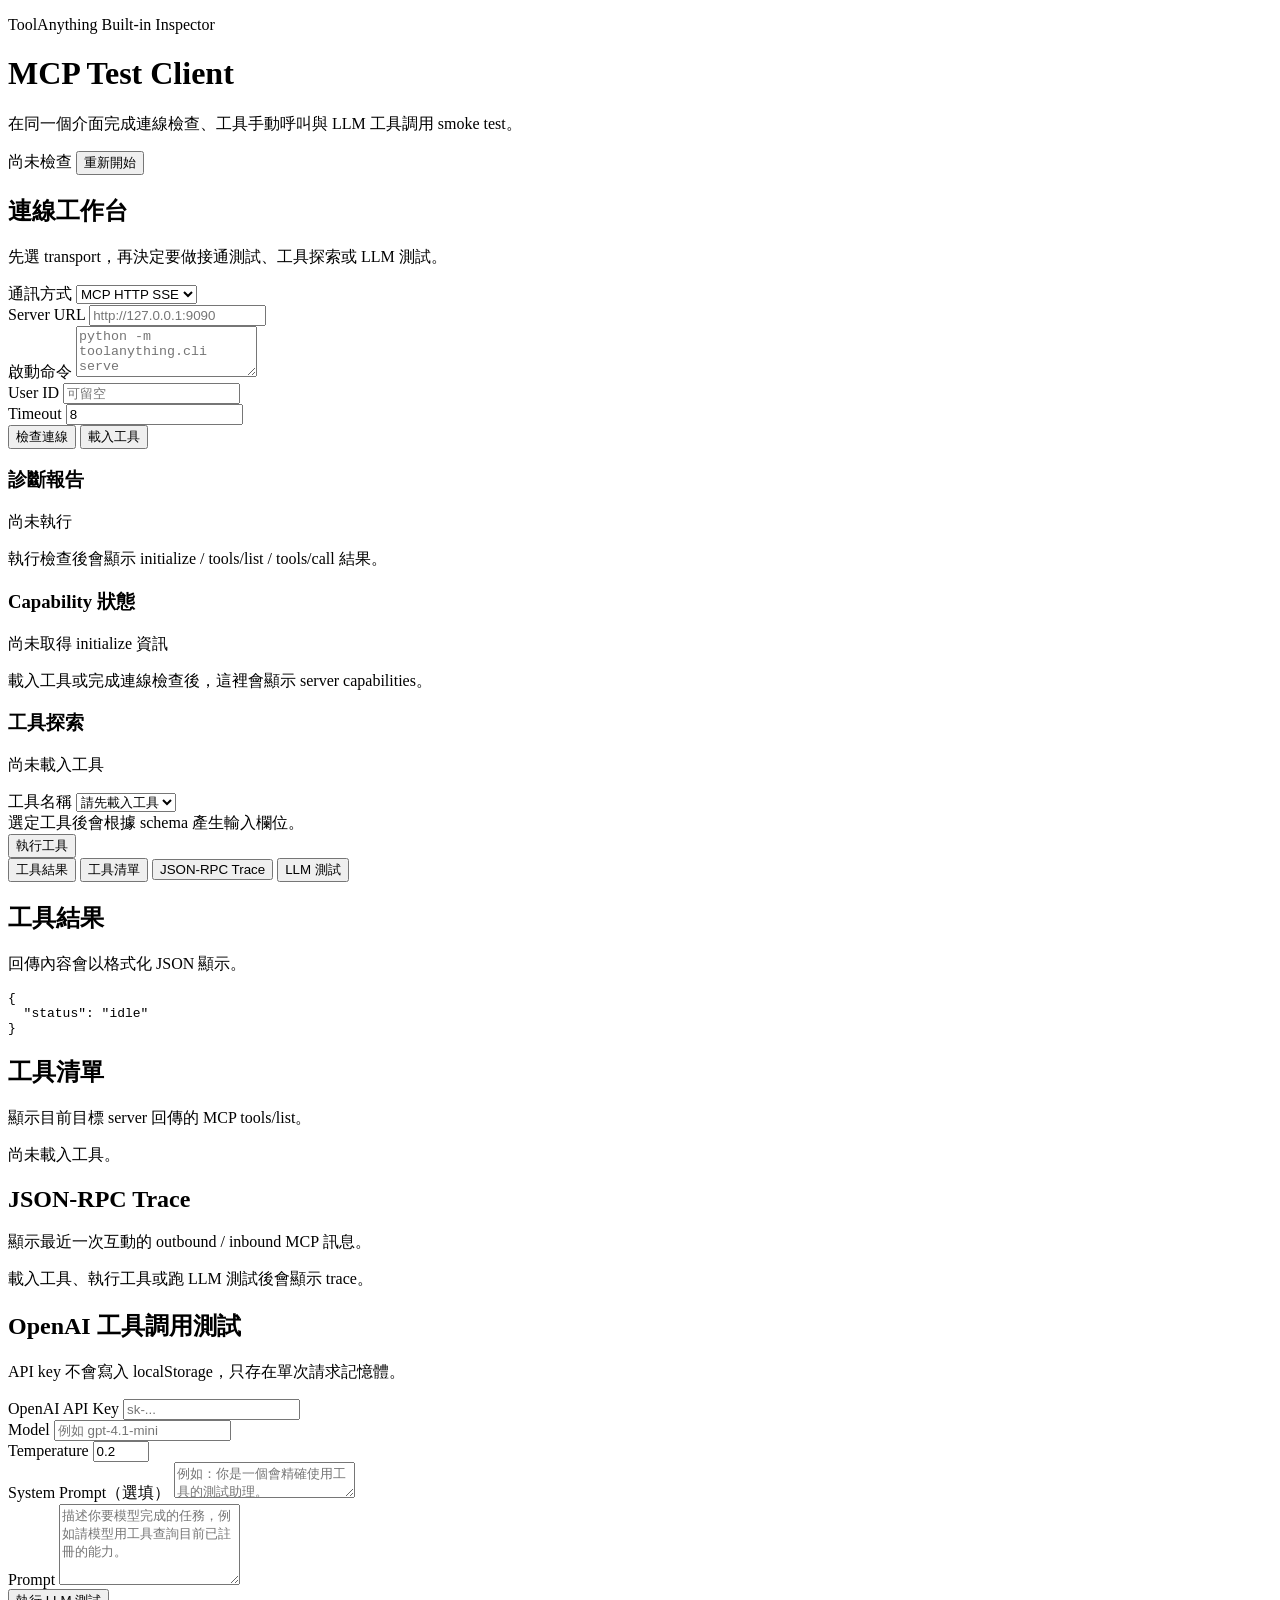
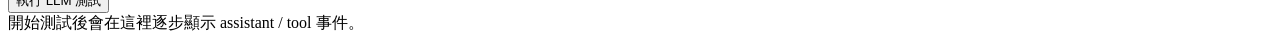
==== src/toolanything/inspector/static/index.html @ ca1205ef "Show MCP capabilities in inspector UI" ====
<!DOCTYPE html>
<html lang="zh-Hant">
  <head>
    <meta charset="UTF-8" />
    <meta name="viewport" content="width=device-width, initial-scale=1.0" />
    <title>ToolAnything MCP Test Client</title>
    <link rel="stylesheet" href="/static/styles.css" />
  </head>
  <body>
    <div class="shell">
      <header class="topbar">
        <div>
          <p class="eyebrow">ToolAnything Built-in Inspector</p>
          <h1>MCP Test Client</h1>
          <p class="subtitle">在同一個介面完成連線檢查、工具手動呼叫與 LLM 工具調用 smoke test。</p>
        </div>
        <div class="topbar-actions">
          <span id="connectionBadge" class="badge badge-idle">尚未檢查</span>
          <button id="resetStateButton" type="button" class="button button-secondary">重新開始</button>
        </div>
      </header>

      <main class="layout">
        <section class="panel control-panel">
          <div class="section-heading">
            <h2>連線工作台</h2>
            <p>先選 transport，再決定要做接通測試、工具探索或 LLM 測試。</p>
          </div>

          <div class="stack">
            <label for="transportMode">通訊方式</label>
            <select id="transportMode">
              <option value="http">MCP HTTP SSE</option>
              <option value="stdio">STDIO</option>
            </select>
          </div>

          <div id="httpFields" class="stack">
            <label for="serverUrl">Server URL</label>
            <input id="serverUrl" type="text" placeholder="http://127.0.0.1:9090" />
          </div>

          <div id="stdioFields" class="stack hidden">
            <label for="serverCommand">啟動命令</label>
            <textarea
              id="serverCommand"
              rows="3"
              placeholder="python -m toolanything.cli serve examples.quickstart.tools --stdio"
            ></textarea>
          </div>

          <div class="grid-two">
            <div class="stack">
              <label for="userId">User ID</label>
              <input id="userId" type="text" placeholder="可留空" />
            </div>
            <div class="stack">
              <label for="timeoutSeconds">Timeout</label>
              <input id="timeoutSeconds" type="number" min="1" step="1" value="8" />
            </div>
          </div>

          <div class="action-row">
            <button id="testConnectionButton" type="button" class="button">檢查連線</button>
            <button id="loadToolsButton" type="button" class="button button-secondary">載入工具</button>
          </div>

          <div class="report-block">
            <div class="section-heading compact">
              <h3>診斷報告</h3>
              <p id="reportSummary">尚未執行</p>
            </div>
            <div id="reportSteps" class="report-steps empty-state">執行檢查後會顯示 initialize / tools/list / tools/call 結果。</div>
          </div>

          <div class="tool-block">
            <div class="section-heading compact">
              <h3>Capability 狀態</h3>
              <p id="capabilityServer">尚未取得 initialize 資訊</p>
            </div>
            <div id="capabilityGrid" class="capability-grid empty-state">載入工具或完成連線檢查後，這裡會顯示 server capabilities。</div>
          </div>

          <div class="tool-block">
            <div class="section-heading compact">
              <h3>工具探索</h3>
              <p id="toolSummary">尚未載入工具</p>
            </div>
            <div class="stack">
              <label for="toolSelect">工具名稱</label>
              <select id="toolSelect">
                <option value="">請先載入工具</option>
              </select>
            </div>
            <div id="toolDescription" class="muted"></div>
            <div id="schemaForm" class="schema-form empty-state">選定工具後會根據 schema 產生輸入欄位。</div>
            <div class="action-row">
              <button id="callToolButton" type="button" class="button">執行工具</button>
            </div>
          </div>
        </section>

        <section class="panel result-panel">
          <div class="tabs">
            <button class="tab is-active" type="button" data-tab="result">工具結果</button>
            <button class="tab" type="button" data-tab="tools">工具清單</button>
            <button class="tab" type="button" data-tab="trace">JSON-RPC Trace</button>
            <button class="tab" type="button" data-tab="llm">LLM 測試</button>
          </div>

          <section class="tab-panel is-active" data-panel="result">
            <div class="section-heading compact">
              <h2>工具結果</h2>
              <p>回傳內容會以格式化 JSON 顯示。</p>
            </div>
            <pre id="resultViewer" class="viewer">{
  "status": "idle"
}</pre>
          </section>

          <section class="tab-panel" data-panel="tools">
            <div class="section-heading compact">
              <h2>工具清單</h2>
              <p>顯示目前目標 server 回傳的 MCP tools/list。</p>
            </div>
            <div id="toolList" class="tool-list empty-state">尚未載入工具。</div>
          </section>

          <section class="tab-panel" data-panel="trace">
            <div class="section-heading compact">
              <h2>JSON-RPC Trace</h2>
              <p>顯示最近一次互動的 outbound / inbound MCP 訊息。</p>
            </div>
            <div id="traceTimeline" class="trace-list empty-state">載入工具、執行工具或跑 LLM 測試後會顯示 trace。</div>
          </section>

          <section class="tab-panel" data-panel="llm">
            <div class="section-heading compact">
              <h2>OpenAI 工具調用測試</h2>
              <p>API key 不會寫入 localStorage，只存在單次請求記憶體。</p>
            </div>
            <div class="stack">
              <label for="apiKey">OpenAI API Key</label>
              <input id="apiKey" type="password" placeholder="sk-..." autocomplete="off" />
            </div>
            <div class="grid-two">
              <div class="stack">
                <label for="modelName">Model</label>
                <input id="modelName" type="text" placeholder="例如 gpt-4.1-mini" />
              </div>
              <div class="stack">
                <label for="temperature">Temperature</label>
                <input id="temperature" type="number" min="0" max="2" step="0.1" value="0.2" />
              </div>
            </div>
            <div class="stack">
              <label for="systemPrompt">System Prompt（選填）</label>
              <textarea id="systemPrompt" rows="2" placeholder="例如：你是一個會精確使用工具的測試助理。"></textarea>
            </div>
            <div class="stack">
              <label for="userPrompt">Prompt</label>
              <textarea id="userPrompt" rows="5" placeholder="描述你要模型完成的任務，例如請模型用工具查詢目前已註冊的能力。"></textarea>
            </div>
            <div class="action-row">
              <button id="runLlmButton" type="button" class="button">執行 LLM 測試</button>
            </div>
            <div id="llmTimeline" class="timeline empty-state">開始測試後會在這裡逐步顯示 assistant / tool 事件。</div>
          </section>
        </section>
      </main>
    </div>

    <template id="reportStepTemplate">
      <article class="step-card">
        <div class="step-head">
          <strong class="step-name"></strong>
          <span class="step-status"></span>
        </div>
        <p class="step-meta"></p>
        <pre class="step-detail hidden"></pre>
      </article>
    </template>

    <template id="schemaFieldTemplate">
      <label class="schema-field">
        <span class="schema-label"></span>
        <input class="schema-input" type="text" />
        <textarea class="schema-textarea hidden" rows="4"></textarea>
        <span class="schema-hint"></span>
      </label>
    </template>

    <script src="/static/app.js"></script>
  </body>
</html>
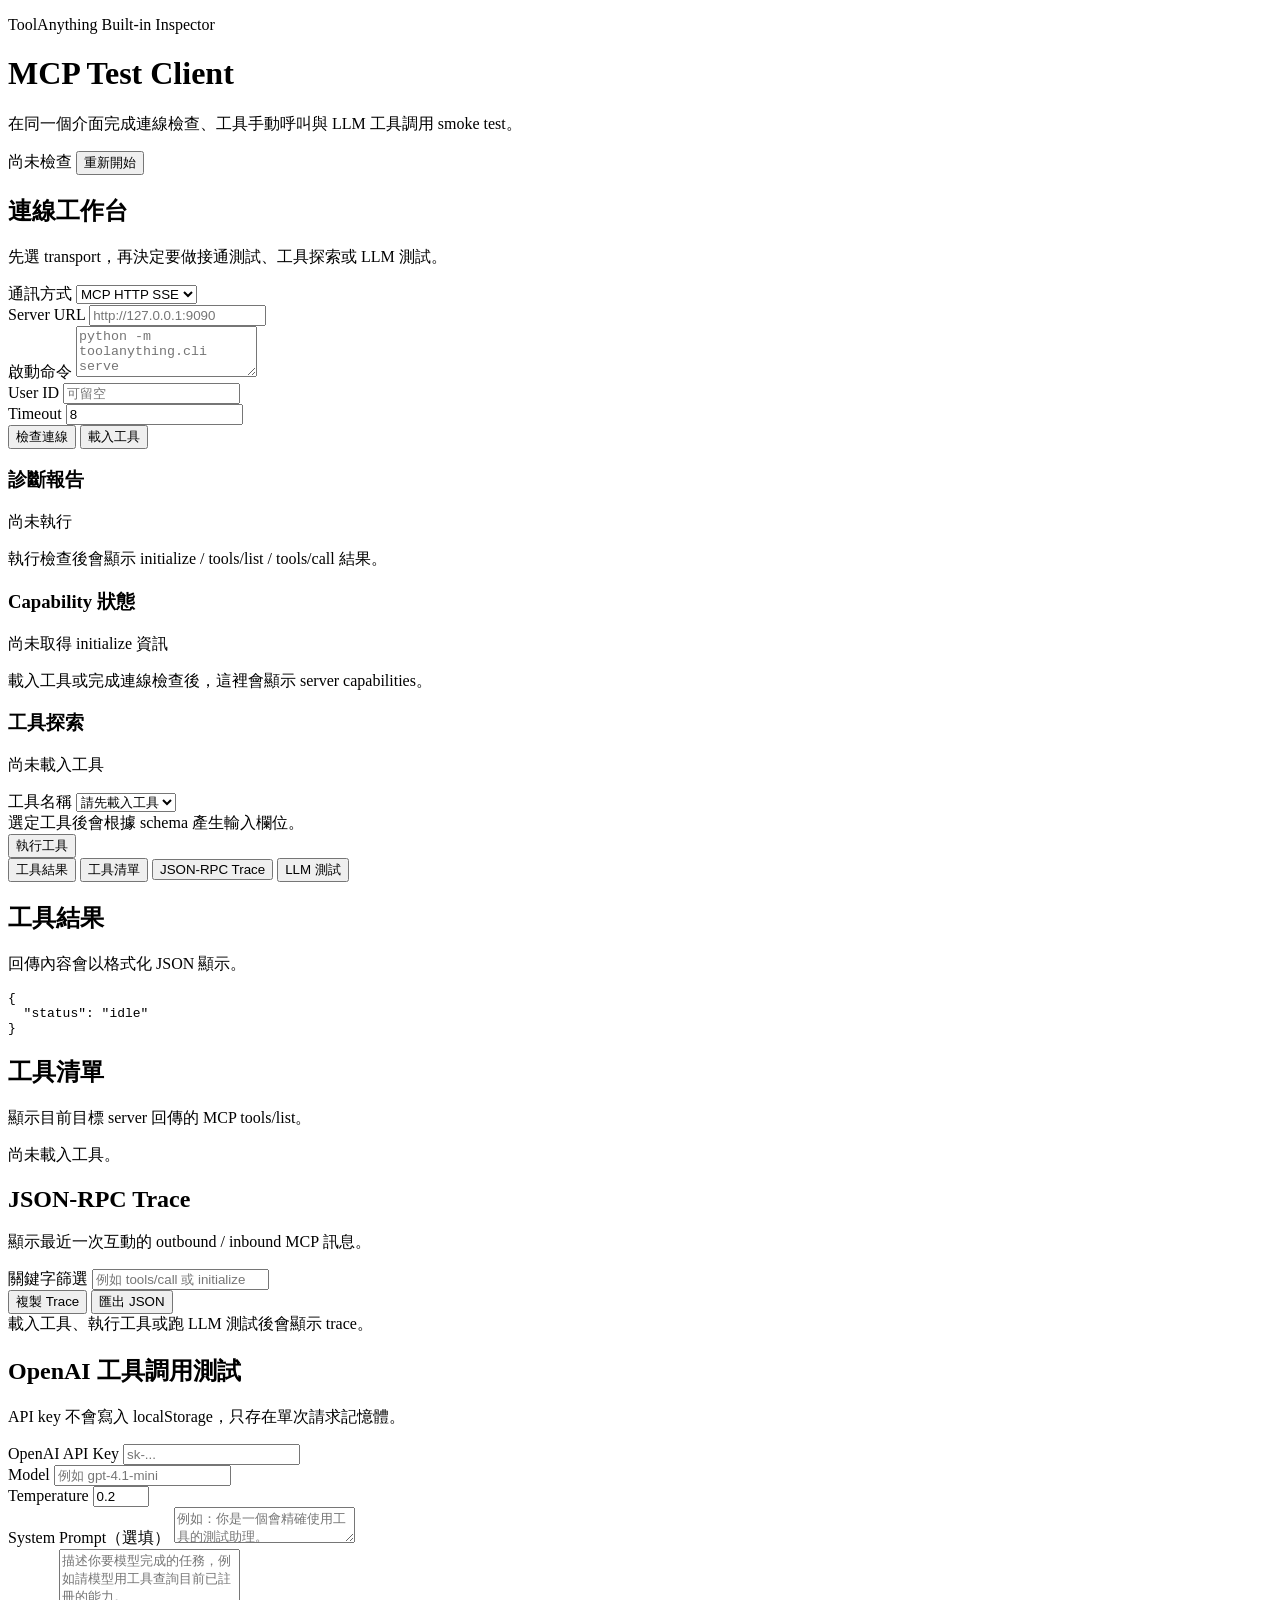
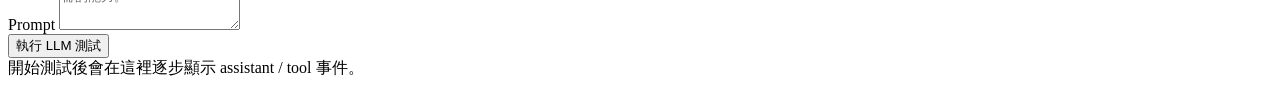
==== commit 7dcf33e6: "Add trace filters and export actions" ====
--- a/src/toolanything/inspector/static/index.html
+++ b/src/toolanything/inspector/static/index.html
@@ -131,6 +131,16 @@
               <h2>JSON-RPC Trace</h2>
               <p>顯示最近一次互動的 outbound / inbound MCP 訊息。</p>
             </div>
+            <div class="trace-toolbar">
+              <label class="trace-search">
+                <span>關鍵字篩選</span>
+                <input id="traceFilterInput" type="text" placeholder="例如 tools/call 或 initialize" />
+              </label>
+              <div class="trace-actions">
+                <button id="copyTraceButton" type="button" class="button button-secondary">複製 Trace</button>
+                <button id="exportTraceButton" type="button" class="button button-secondary">匯出 JSON</button>
+              </div>
+            </div>
             <div id="traceTimeline" class="trace-list empty-state">載入工具、執行工具或跑 LLM 測試後會顯示 trace。</div>
           </section>
 
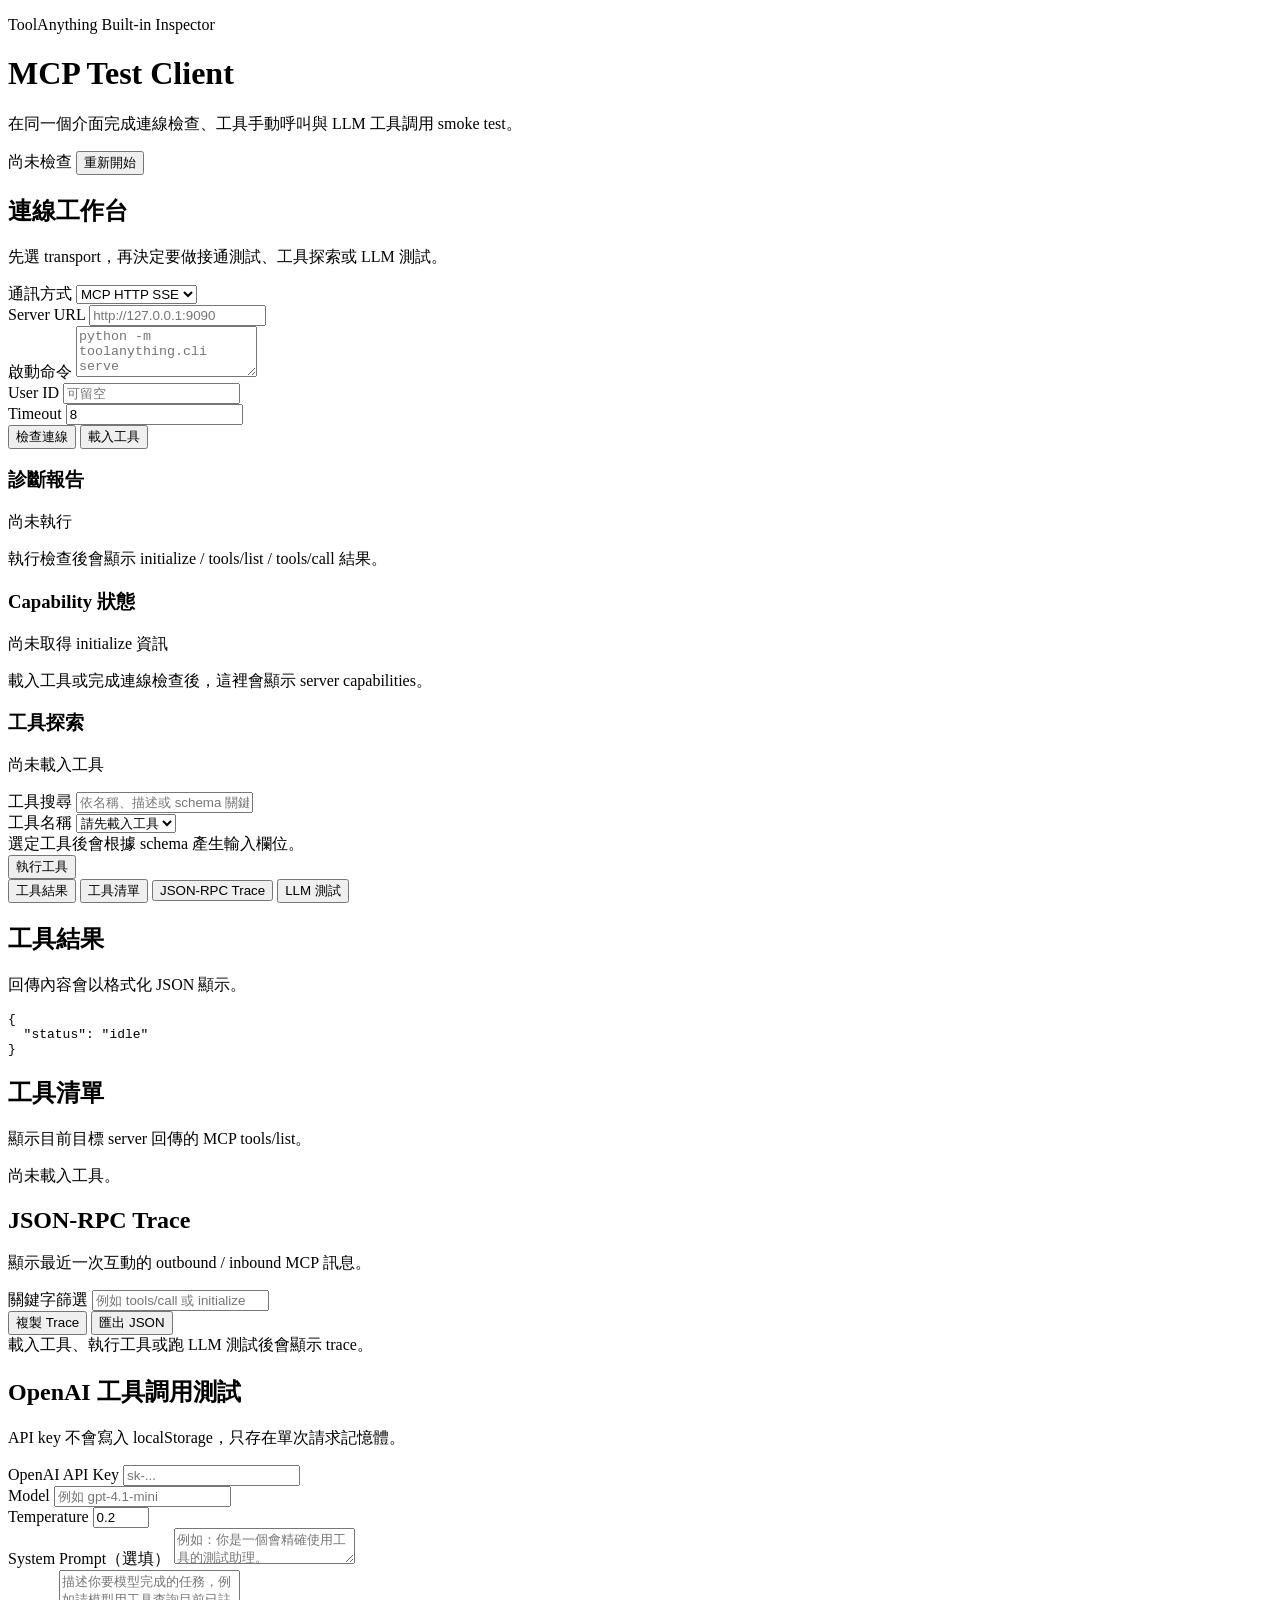
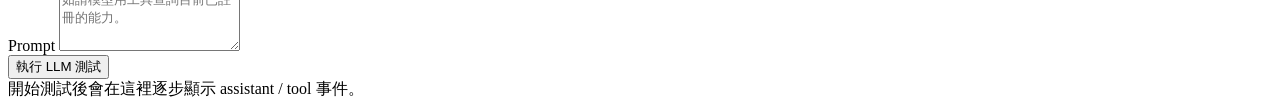
==== commit d181ff06: "Add tool filtering to inspector UI" ====
--- a/src/toolanything/inspector/static/index.html
+++ b/src/toolanything/inspector/static/index.html
@@ -87,6 +87,10 @@
               <p id="toolSummary">尚未載入工具</p>
             </div>
             <div class="stack">
+              <label for="toolFilterInput">工具搜尋</label>
+              <input id="toolFilterInput" type="text" placeholder="依名稱、描述或 schema 關鍵字篩選" />
+            </div>
+            <div class="stack">
               <label for="toolSelect">工具名稱</label>
               <select id="toolSelect">
                 <option value="">請先載入工具</option>
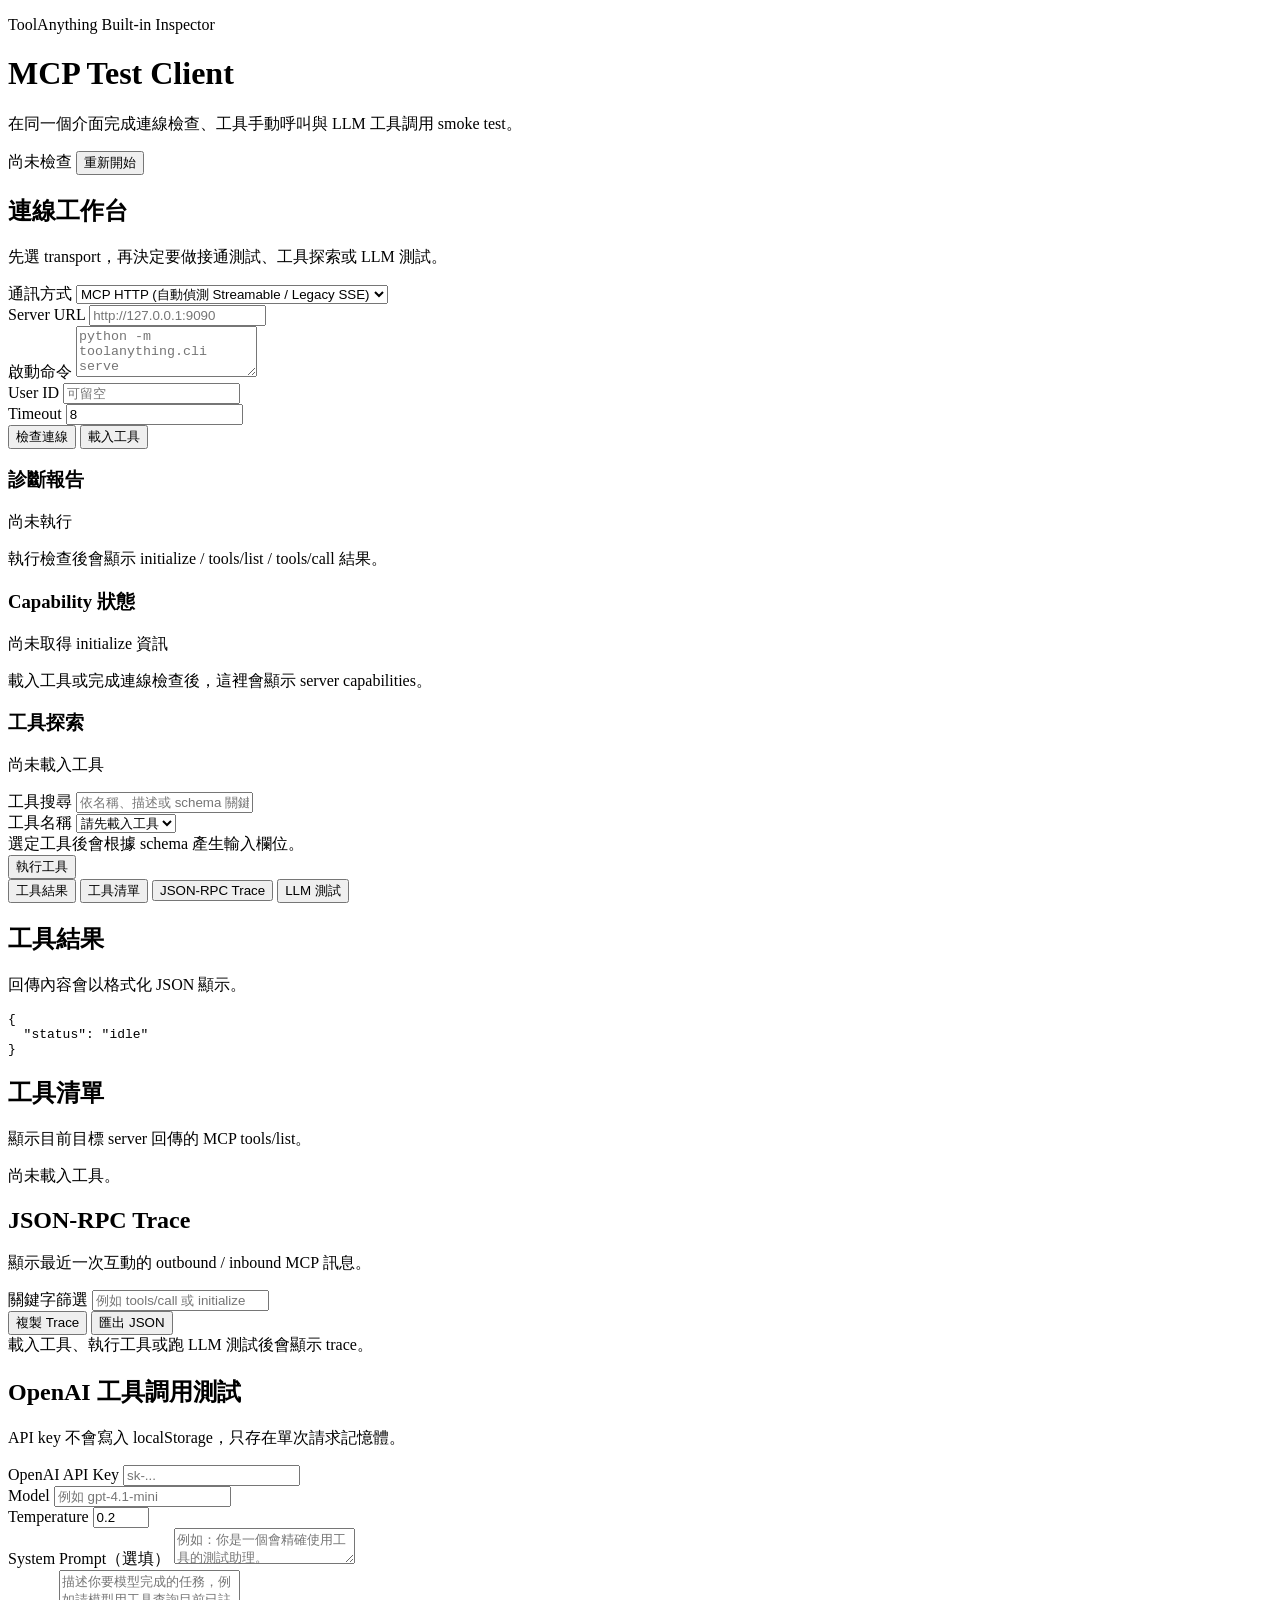
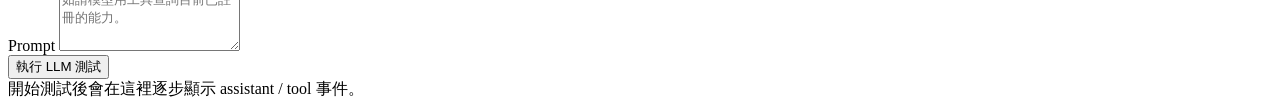
==== commit fca5cfba: "feat: add streamable http learning path" ====
--- a/src/toolanything/inspector/static/index.html
+++ b/src/toolanything/inspector/static/index.html
@@ -30,7 +30,7 @@
           <div class="stack">
             <label for="transportMode">通訊方式</label>
             <select id="transportMode">
-              <option value="http">MCP HTTP SSE</option>
+              <option value="http">MCP HTTP (自動偵測 Streamable / Legacy SSE)</option>
               <option value="stdio">STDIO</option>
             </select>
           </div>
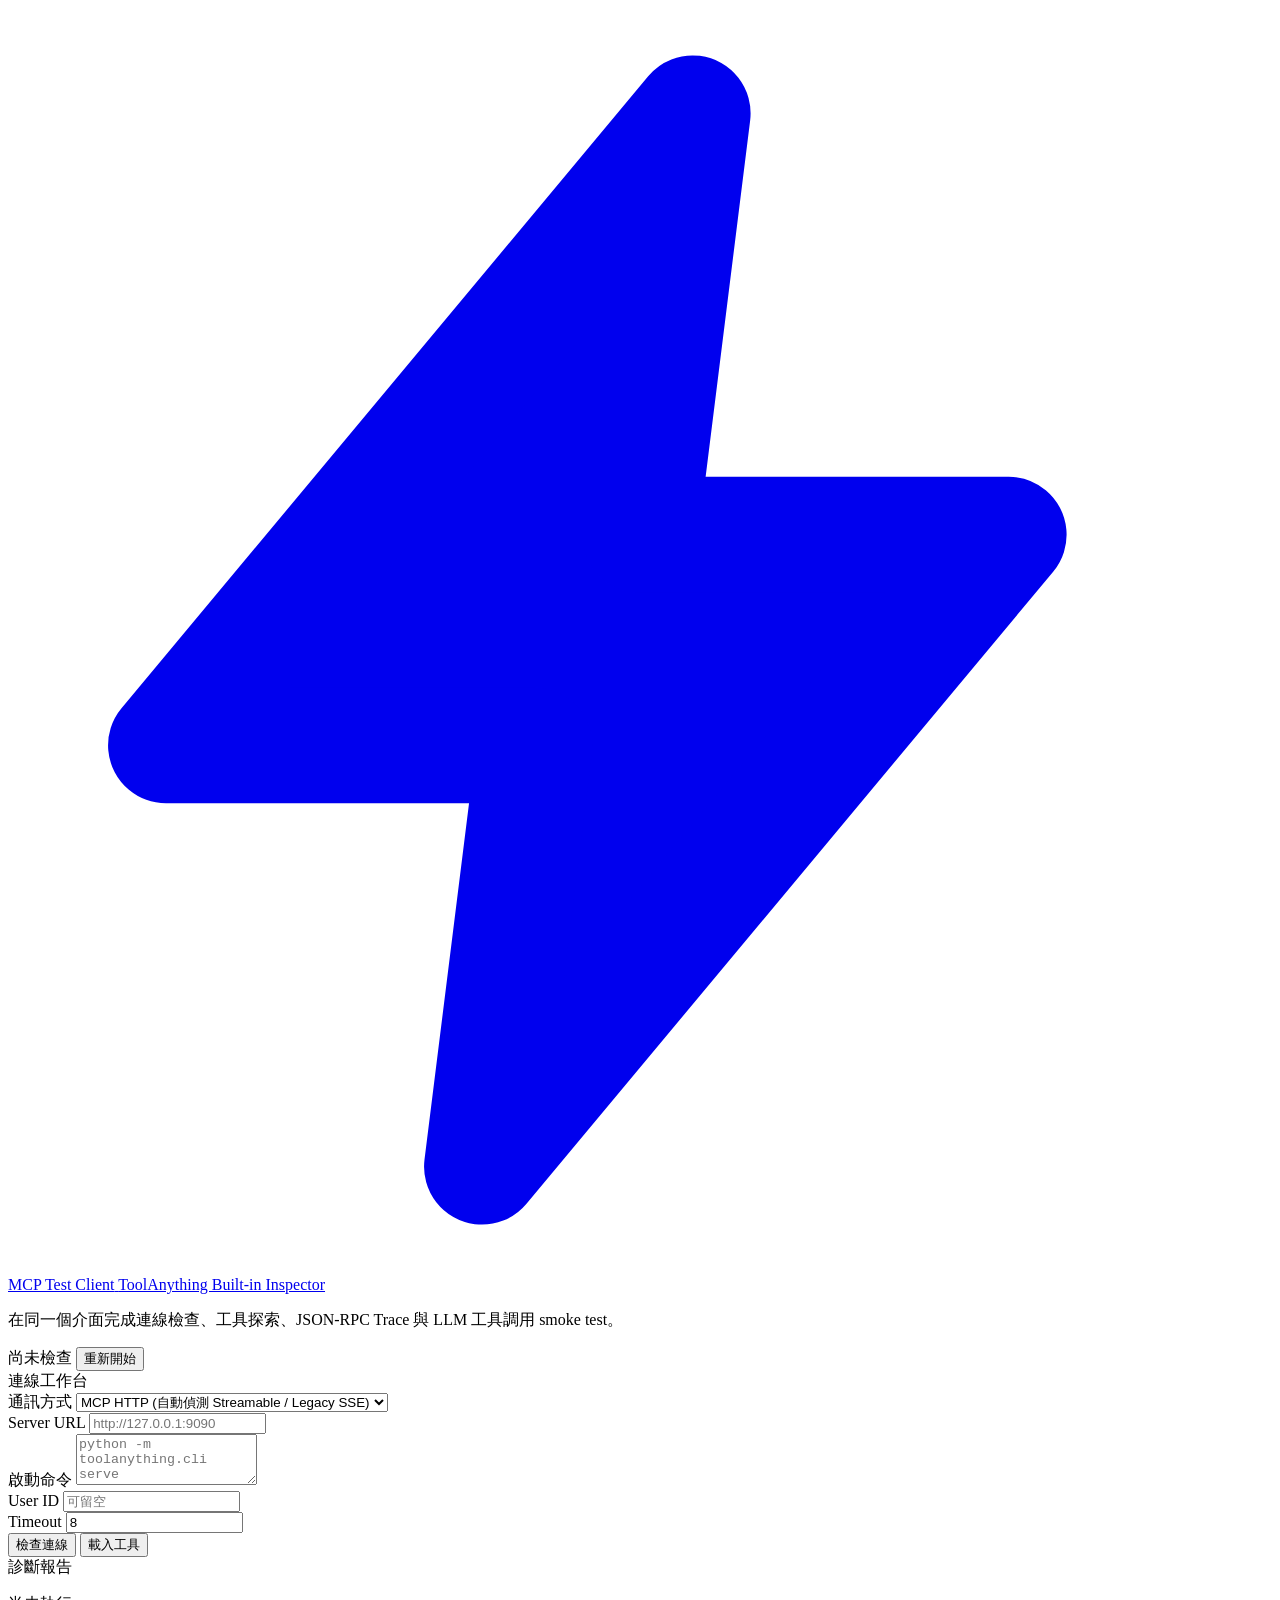
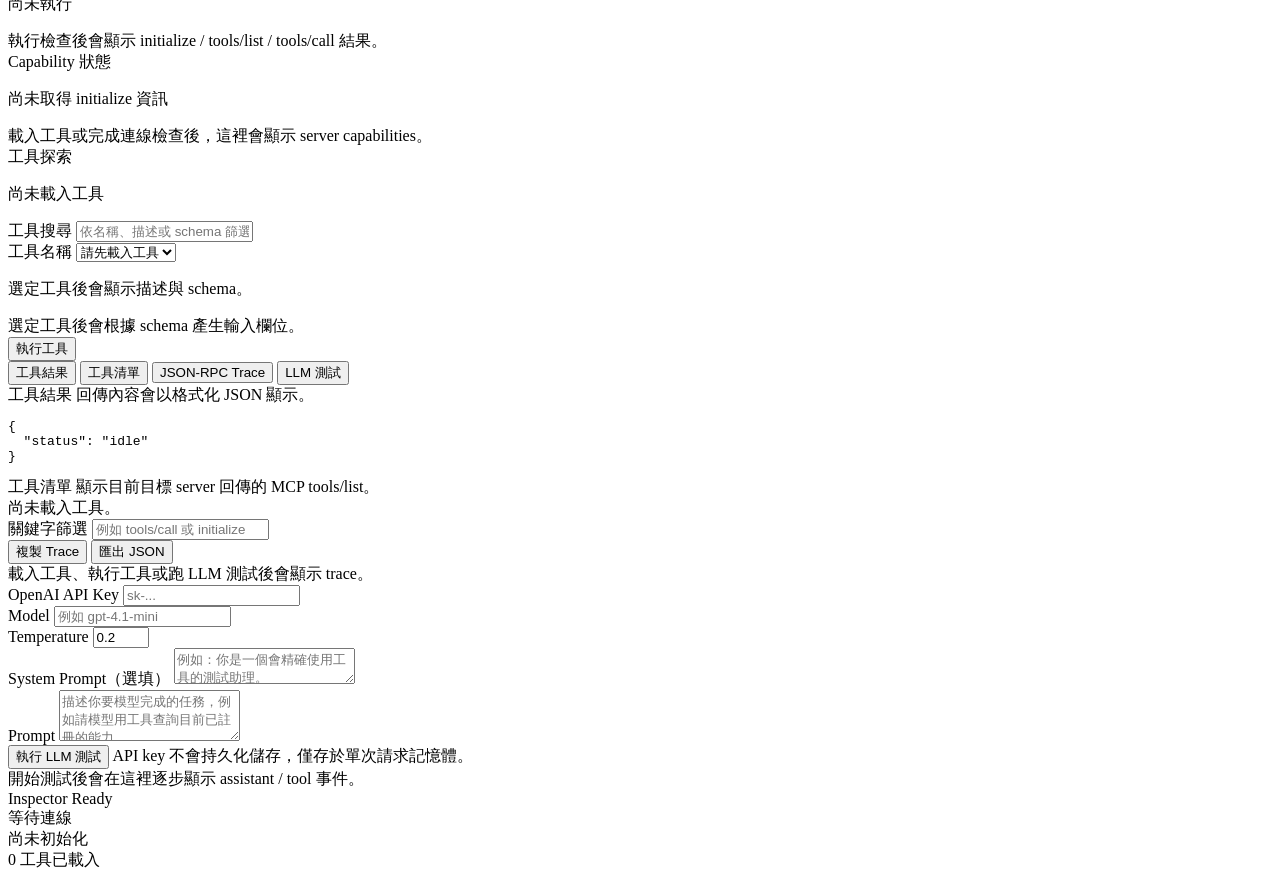
==== commit 792cf66e: "Redesign inspector web client" ====
--- a/src/toolanything/inspector/static/index.html
+++ b/src/toolanything/inspector/static/index.html
@@ -7,199 +7,214 @@
     <link rel="stylesheet" href="/static/styles.css" />
   </head>
   <body>
-    <div class="shell">
-      <header class="topbar">
-        <div>
-          <p class="eyebrow">ToolAnything Built-in Inspector</p>
-          <h1>MCP Test Client</h1>
-          <p class="subtitle">在同一個介面完成連線檢查、工具手動呼叫與 LLM 工具調用 smoke test。</p>
-        </div>
-        <div class="topbar-actions">
-          <span id="connectionBadge" class="badge badge-idle">尚未檢查</span>
-          <button id="resetStateButton" type="button" class="button button-secondary">重新開始</button>
-        </div>
-      </header>
-
-      <main class="layout">
-        <section class="panel control-panel">
-          <div class="section-heading">
-            <h2>連線工作台</h2>
-            <p>先選 transport，再決定要做接通測試、工具探索或 LLM 測試。</p>
-          </div>
-
-          <div class="stack">
-            <label for="transportMode">通訊方式</label>
-            <select id="transportMode">
+    <header class="topbar">
+      <a class="topbar-logo" href="#" aria-label="ToolAnything MCP Test Client">
+        <span class="logo-icon" aria-hidden="true">
+          <svg viewBox="0 0 24 24" fill="none" stroke="currentColor" stroke-width="2.2" stroke-linecap="round" stroke-linejoin="round">
+            <path d="M13 2L3 14h7l-1 8 10-12h-7l1-8z" fill="currentColor"></path>
+          </svg>
+        </span>
+        <span>
+          <span class="logo-text">MCP Test Client</span>
+          <span class="logo-sub">ToolAnything Built-in Inspector</span>
+        </span>
+      </a>
+      <div class="topbar-divider" aria-hidden="true"></div>
+      <p class="topbar-copy">在同一個介面完成連線檢查、工具探索、JSON-RPC Trace 與 LLM 工具調用 smoke test。</p>
+      <div class="topbar-actions">
+        <span id="connectionBadge" class="badge badge-idle">尚未檢查</span>
+        <button id="resetStateButton" type="button" class="btn btn-ghost">重新開始</button>
+      </div>
+    </header>
+
+    <main class="app-layout">
+      <aside class="sidebar">
+        <div class="sidebar-section">
+          <div class="section-label">連線工作台</div>
+          <div class="field">
+            <label class="field-label" for="transportMode">通訊方式</label>
+            <select id="transportMode" class="field-select">
               <option value="http">MCP HTTP (自動偵測 Streamable / Legacy SSE)</option>
               <option value="stdio">STDIO</option>
             </select>
           </div>
 
-          <div id="httpFields" class="stack">
-            <label for="serverUrl">Server URL</label>
-            <input id="serverUrl" type="text" placeholder="http://127.0.0.1:9090" />
-          </div>
-
-          <div id="stdioFields" class="stack hidden">
-            <label for="serverCommand">啟動命令</label>
-            <textarea
-              id="serverCommand"
-              rows="3"
-              placeholder="python -m toolanything.cli serve examples.quickstart.tools --stdio"
-            ></textarea>
-          </div>
-
-          <div class="grid-two">
-            <div class="stack">
-              <label for="userId">User ID</label>
-              <input id="userId" type="text" placeholder="可留空" />
-            </div>
-            <div class="stack">
-              <label for="timeoutSeconds">Timeout</label>
-              <input id="timeoutSeconds" type="number" min="1" step="1" value="8" />
-            </div>
-          </div>
-
-          <div class="action-row">
-            <button id="testConnectionButton" type="button" class="button">檢查連線</button>
-            <button id="loadToolsButton" type="button" class="button button-secondary">載入工具</button>
-          </div>
-
-          <div class="report-block">
-            <div class="section-heading compact">
-              <h3>診斷報告</h3>
-              <p id="reportSummary">尚未執行</p>
-            </div>
-            <div id="reportSteps" class="report-steps empty-state">執行檢查後會顯示 initialize / tools/list / tools/call 結果。</div>
-          </div>
-
-          <div class="tool-block">
-            <div class="section-heading compact">
-              <h3>Capability 狀態</h3>
-              <p id="capabilityServer">尚未取得 initialize 資訊</p>
-            </div>
-            <div id="capabilityGrid" class="capability-grid empty-state">載入工具或完成連線檢查後，這裡會顯示 server capabilities。</div>
-          </div>
-
-          <div class="tool-block">
-            <div class="section-heading compact">
-              <h3>工具探索</h3>
-              <p id="toolSummary">尚未載入工具</p>
-            </div>
-            <div class="stack">
-              <label for="toolFilterInput">工具搜尋</label>
-              <input id="toolFilterInput" type="text" placeholder="依名稱、描述或 schema 關鍵字篩選" />
-            </div>
-            <div class="stack">
-              <label for="toolSelect">工具名稱</label>
-              <select id="toolSelect">
-                <option value="">請先載入工具</option>
-              </select>
-            </div>
-            <div id="toolDescription" class="muted"></div>
-            <div id="schemaForm" class="schema-form empty-state">選定工具後會根據 schema 產生輸入欄位。</div>
-            <div class="action-row">
-              <button id="callToolButton" type="button" class="button">執行工具</button>
-            </div>
-          </div>
-        </section>
-
-        <section class="panel result-panel">
-          <div class="tabs">
-            <button class="tab is-active" type="button" data-tab="result">工具結果</button>
-            <button class="tab" type="button" data-tab="tools">工具清單</button>
-            <button class="tab" type="button" data-tab="trace">JSON-RPC Trace</button>
-            <button class="tab" type="button" data-tab="llm">LLM 測試</button>
-          </div>
-
-          <section class="tab-panel is-active" data-panel="result">
-            <div class="section-heading compact">
-              <h2>工具結果</h2>
-              <p>回傳內容會以格式化 JSON 顯示。</p>
-            </div>
-            <pre id="resultViewer" class="viewer">{
+          <div id="httpFields">
+            <div class="field">
+              <label class="field-label" for="serverUrl">Server URL</label>
+              <input id="serverUrl" class="field-input" type="text" placeholder="http://127.0.0.1:9090" />
+            </div>
+          </div>
+
+          <div id="stdioFields" class="hidden">
+            <div class="field">
+              <label class="field-label" for="serverCommand">啟動命令</label>
+              <textarea
+                id="serverCommand"
+                class="field-textarea"
+                rows="3"
+                placeholder="python -m toolanything.cli serve examples.quickstart.tools --stdio"
+              ></textarea>
+            </div>
+          </div>
+
+          <div class="grid-2">
+            <div class="field">
+              <label class="field-label" for="userId">User ID</label>
+              <input id="userId" class="field-input" type="text" placeholder="可留空" />
+            </div>
+            <div class="field">
+              <label class="field-label" for="timeoutSeconds">Timeout</label>
+              <input id="timeoutSeconds" class="field-input" type="number" min="1" step="1" value="8" />
+            </div>
+          </div>
+
+          <div class="action-strip">
+            <button id="testConnectionButton" type="button" class="btn btn-primary">檢查連線</button>
+            <button id="loadToolsButton" type="button" class="btn btn-ghost">載入工具</button>
+          </div>
+        </div>
+
+        <div class="sidebar-divider"></div>
+
+        <div class="sidebar-section">
+          <div class="section-label">診斷報告</div>
+          <p id="reportSummary" class="report-summary">尚未執行</p>
+          <div id="reportSteps" class="diag-list empty-state">執行檢查後會顯示 initialize / tools/list / tools/call 結果。</div>
+        </div>
+
+        <div class="sidebar-divider"></div>
+
+        <div class="sidebar-section">
+          <div class="section-label">Capability 狀態</div>
+          <p id="capabilityServer" class="capability-server">尚未取得 initialize 資訊</p>
+          <div id="capabilityGrid" class="cap-grid empty-state">載入工具或完成連線檢查後，這裡會顯示 server capabilities。</div>
+        </div>
+
+        <div class="sidebar-divider"></div>
+
+        <div class="sidebar-section sidebar-section-last">
+          <div class="section-label">工具探索</div>
+          <p id="toolSummary" class="capability-server">尚未載入工具</p>
+          <div class="field">
+            <label class="field-label" for="toolFilterInput">工具搜尋</label>
+            <input id="toolFilterInput" class="field-input field-input-sm" type="text" placeholder="依名稱、描述或 schema 篩選" />
+          </div>
+          <div class="field">
+            <label class="field-label" for="toolSelect">工具名稱</label>
+            <select id="toolSelect" class="field-select field-input-sm">
+              <option value="">請先載入工具</option>
+            </select>
+          </div>
+          <p id="toolDescription" class="tool-description">選定工具後會顯示描述與 schema。</p>
+          <div id="schemaForm" class="schema-form empty-state">選定工具後會根據 schema 產生輸入欄位。</div>
+          <button id="callToolButton" type="button" class="btn btn-primary btn-block">執行工具</button>
+        </div>
+      </aside>
+
+      <section class="main-panel">
+        <div class="tab-bar">
+          <button class="tab is-active" type="button" data-tab="result">工具結果</button>
+          <button class="tab" type="button" data-tab="tools">工具清單</button>
+          <button class="tab" type="button" data-tab="trace">JSON-RPC Trace</button>
+          <button class="tab" type="button" data-tab="llm">LLM 測試</button>
+        </div>
+
+        <section class="tab-panel is-active" data-panel="result">
+          <div class="result-header">
+            <span class="result-title">工具結果</span>
+            <span class="result-meta">回傳內容會以格式化 JSON 顯示。</span>
+          </div>
+          <div class="result-body">
+            <pre id="resultViewer" class="code-block">{
   "status": "idle"
 }</pre>
-          </section>
-
-          <section class="tab-panel" data-panel="tools">
-            <div class="section-heading compact">
-              <h2>工具清單</h2>
-              <p>顯示目前目標 server 回傳的 MCP tools/list。</p>
-            </div>
-            <div id="toolList" class="tool-list empty-state">尚未載入工具。</div>
-          </section>
-
-          <section class="tab-panel" data-panel="trace">
-            <div class="section-heading compact">
-              <h2>JSON-RPC Trace</h2>
-              <p>顯示最近一次互動的 outbound / inbound MCP 訊息。</p>
-            </div>
-            <div class="trace-toolbar">
-              <label class="trace-search">
-                <span>關鍵字篩選</span>
-                <input id="traceFilterInput" type="text" placeholder="例如 tools/call 或 initialize" />
-              </label>
-              <div class="trace-actions">
-                <button id="copyTraceButton" type="button" class="button button-secondary">複製 Trace</button>
-                <button id="exportTraceButton" type="button" class="button button-secondary">匯出 JSON</button>
-              </div>
-            </div>
-            <div id="traceTimeline" class="trace-list empty-state">載入工具、執行工具或跑 LLM 測試後會顯示 trace。</div>
-          </section>
-
-          <section class="tab-panel" data-panel="llm">
-            <div class="section-heading compact">
-              <h2>OpenAI 工具調用測試</h2>
-              <p>API key 不會寫入 localStorage，只存在單次請求記憶體。</p>
-            </div>
-            <div class="stack">
-              <label for="apiKey">OpenAI API Key</label>
-              <input id="apiKey" type="password" placeholder="sk-..." autocomplete="off" />
-            </div>
-            <div class="grid-two">
-              <div class="stack">
-                <label for="modelName">Model</label>
-                <input id="modelName" type="text" placeholder="例如 gpt-4.1-mini" />
-              </div>
-              <div class="stack">
-                <label for="temperature">Temperature</label>
-                <input id="temperature" type="number" min="0" max="2" step="0.1" value="0.2" />
-              </div>
-            </div>
-            <div class="stack">
-              <label for="systemPrompt">System Prompt（選填）</label>
-              <textarea id="systemPrompt" rows="2" placeholder="例如：你是一個會精確使用工具的測試助理。"></textarea>
-            </div>
-            <div class="stack">
-              <label for="userPrompt">Prompt</label>
-              <textarea id="userPrompt" rows="5" placeholder="描述你要模型完成的任務，例如請模型用工具查詢目前已註冊的能力。"></textarea>
-            </div>
-            <div class="action-row">
-              <button id="runLlmButton" type="button" class="button">執行 LLM 測試</button>
-            </div>
-            <div id="llmTimeline" class="timeline empty-state">開始測試後會在這裡逐步顯示 assistant / tool 事件。</div>
-          </section>
-        </section>
-      </main>
+          </div>
+        </section>
+
+        <section class="tab-panel" data-panel="tools">
+          <div class="result-header">
+            <span class="result-title">工具清單</span>
+            <span class="result-meta">顯示目前目標 server 回傳的 MCP tools/list。</span>
+          </div>
+          <div id="toolList" class="tools-grid empty-state">尚未載入工具。</div>
+        </section>
+
+        <section class="tab-panel" data-panel="trace">
+          <div class="trace-toolbar">
+            <label class="field trace-search">
+              <span class="field-label">關鍵字篩選</span>
+              <input id="traceFilterInput" class="field-input" type="text" placeholder="例如 tools/call 或 initialize" />
+            </label>
+            <div class="trace-actions">
+              <button id="copyTraceButton" type="button" class="btn btn-ghost btn-sm">複製 Trace</button>
+              <button id="exportTraceButton" type="button" class="btn btn-ghost btn-sm">匯出 JSON</button>
+            </div>
+          </div>
+          <div id="traceTimeline" class="trace-list empty-state">載入工具、執行工具或跑 LLM 測試後會顯示 trace。</div>
+        </section>
+
+        <section class="tab-panel" data-panel="llm">
+          <div class="llm-panel">
+            <div class="llm-config">
+              <div class="field">
+                <label class="field-label" for="apiKey">OpenAI API Key</label>
+                <input id="apiKey" class="field-input" type="password" placeholder="sk-..." autocomplete="off" />
+              </div>
+              <div class="llm-row">
+                <div class="field">
+                  <label class="field-label" for="modelName">Model</label>
+                  <input id="modelName" class="field-input" type="text" placeholder="例如 gpt-4.1-mini" />
+                </div>
+                <div class="field field-small">
+                  <label class="field-label" for="temperature">Temperature</label>
+                  <input id="temperature" class="field-input" type="number" min="0" max="2" step="0.1" value="0.2" />
+                </div>
+              </div>
+              <div class="field">
+                <label class="field-label" for="systemPrompt">System Prompt（選填）</label>
+                <textarea id="systemPrompt" class="field-textarea" rows="2" placeholder="例如：你是一個會精確使用工具的測試助理。"></textarea>
+              </div>
+              <div class="field field-no-margin">
+                <label class="field-label" for="userPrompt">Prompt</label>
+                <textarea id="userPrompt" class="field-textarea" rows="3" placeholder="描述你要模型完成的任務，例如請模型用工具查詢目前已註冊的能力。"></textarea>
+              </div>
+              <div class="llm-actions">
+                <button id="runLlmButton" type="button" class="btn btn-primary">執行 LLM 測試</button>
+                <span class="llm-hint">API key 不會持久化儲存，僅存於單次請求記憶體。</span>
+              </div>
+            </div>
+            <div id="llmTimeline" class="llm-timeline empty-state">開始測試後會在這裡逐步顯示 assistant / tool 事件。</div>
+          </div>
+        </section>
+      </section>
+    </main>
+
+    <div class="status-bar">
+      <div class="status-item"><span class="status-dot"></span>Inspector Ready</div>
+      <div class="status-item" id="statusTransport">等待連線</div>
+      <div class="status-item" id="statusCapabilities">尚未初始化</div>
+      <div class="status-item" id="statusTools">0 工具已載入</div>
     </div>
 
     <template id="reportStepTemplate">
-      <article class="step-card">
-        <div class="step-head">
-          <strong class="step-name"></strong>
+      <article class="diag-card">
+        <button class="diag-head" type="button">
+          <span class="diag-name"></span>
+          <span class="diag-time step-meta"></span>
           <span class="step-status"></span>
-        </div>
-        <p class="step-meta"></p>
-        <pre class="step-detail hidden"></pre>
+        </button>
+        <div class="diag-body hidden">
+          <pre class="diag-pre step-detail"></pre>
+        </div>
       </article>
     </template>
 
     <template id="schemaFieldTemplate">
-      <label class="schema-field">
+      <label class="schema-field" data-field-name="">
         <span class="schema-label"></span>
-        <input class="schema-input" type="text" />
-        <textarea class="schema-textarea hidden" rows="4"></textarea>
+        <input class="schema-input field-input" type="text" />
+        <textarea class="schema-textarea field-textarea hidden" rows="4"></textarea>
         <span class="schema-hint"></span>
       </label>
     </template>
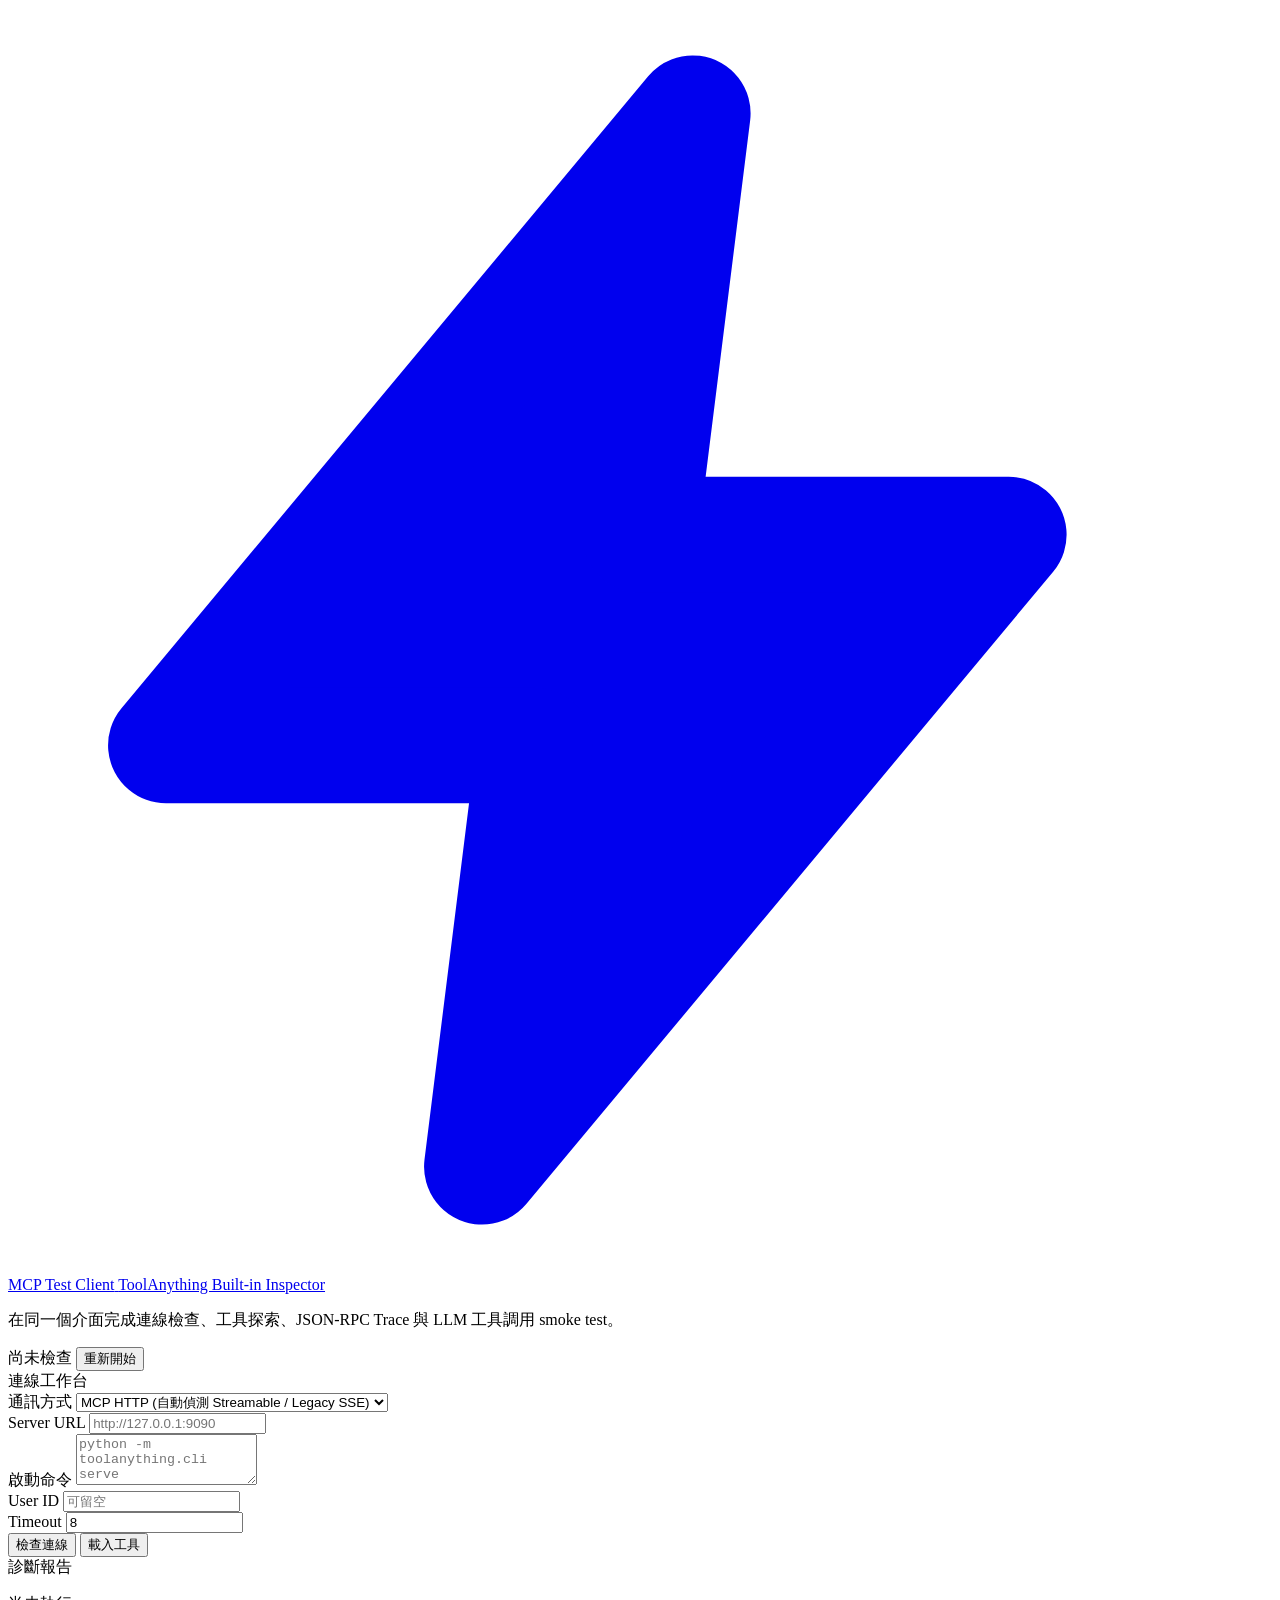
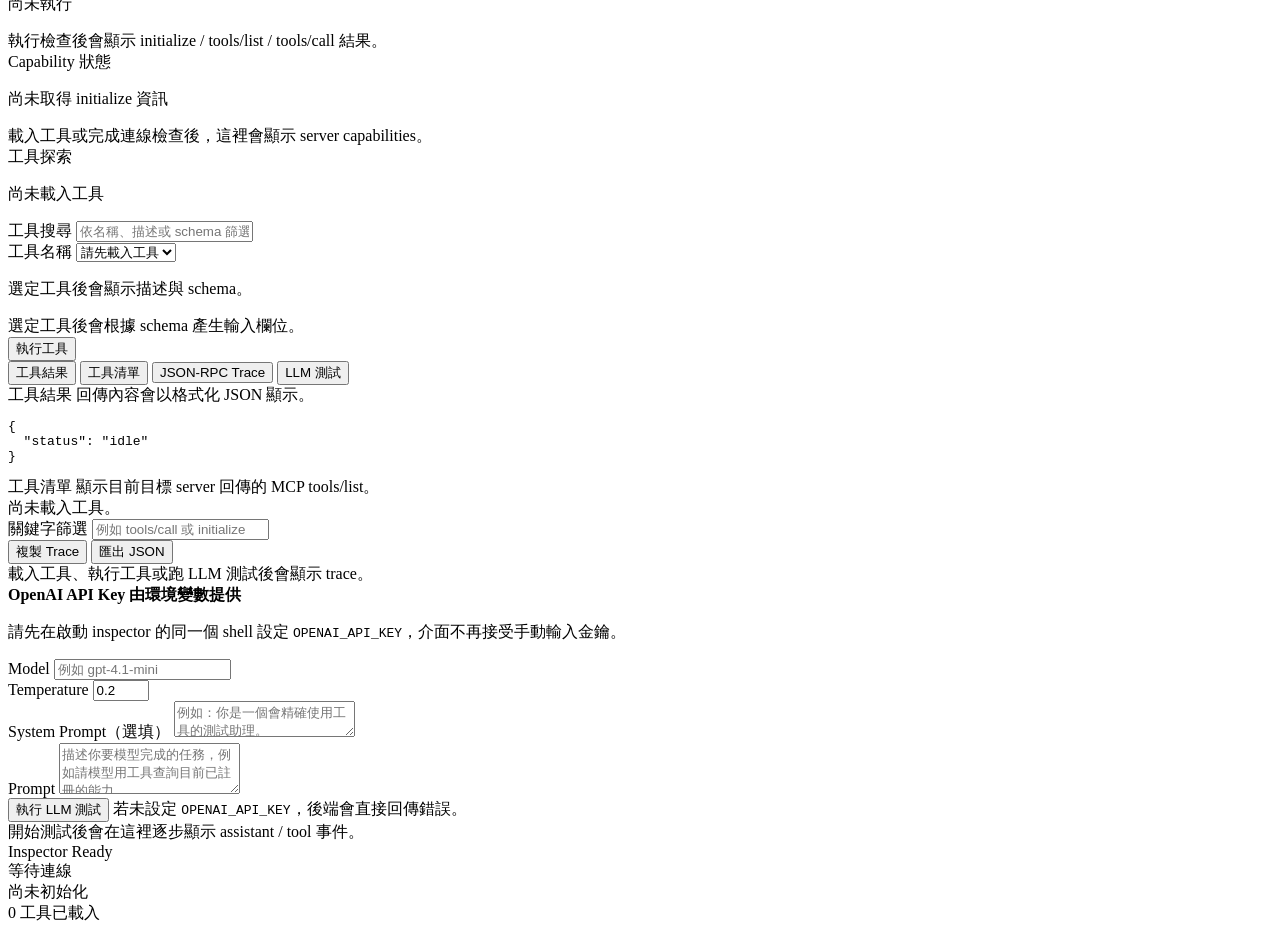
==== commit 76d9602c: "Use env var for inspector OpenAI key" ====
--- a/src/toolanything/inspector/static/index.html
+++ b/src/toolanything/inspector/static/index.html
@@ -157,9 +157,9 @@
         <section class="tab-panel" data-panel="llm">
           <div class="llm-panel">
             <div class="llm-config">
-              <div class="field">
-                <label class="field-label" for="apiKey">OpenAI API Key</label>
-                <input id="apiKey" class="field-input" type="password" placeholder="sk-..." autocomplete="off" />
+              <div class="llm-env-notice">
+                <strong>OpenAI API Key 由環境變數提供</strong>
+                <p>請先在啟動 inspector 的同一個 shell 設定 <code>OPENAI_API_KEY</code>，介面不再接受手動輸入金鑰。</p>
               </div>
               <div class="llm-row">
                 <div class="field">
@@ -181,7 +181,7 @@
               </div>
               <div class="llm-actions">
                 <button id="runLlmButton" type="button" class="btn btn-primary">執行 LLM 測試</button>
-                <span class="llm-hint">API key 不會持久化儲存，僅存於單次請求記憶體。</span>
+                <span class="llm-hint">若未設定 <code>OPENAI_API_KEY</code>，後端會直接回傳錯誤。</span>
               </div>
             </div>
             <div id="llmTimeline" class="llm-timeline empty-state">開始測試後會在這裡逐步顯示 assistant / tool 事件。</div>
@@ -215,6 +215,14 @@
         <span class="schema-label"></span>
         <input class="schema-input field-input" type="text" />
         <textarea class="schema-textarea field-textarea hidden" rows="4"></textarea>
+        <div class="schema-image-upload hidden">
+          <input class="schema-file-input" type="file" accept="image/*" />
+          <div class="schema-upload-meta">
+            <span class="schema-upload-text">上傳圖片後會自動轉成 base64 / data URL</span>
+            <button class="btn btn-ghost btn-sm schema-clear-button hidden" type="button">清除圖片</button>
+          </div>
+          <img class="schema-image-preview hidden" alt="已上傳圖片預覽" />
+        </div>
         <span class="schema-hint"></span>
       </label>
     </template>
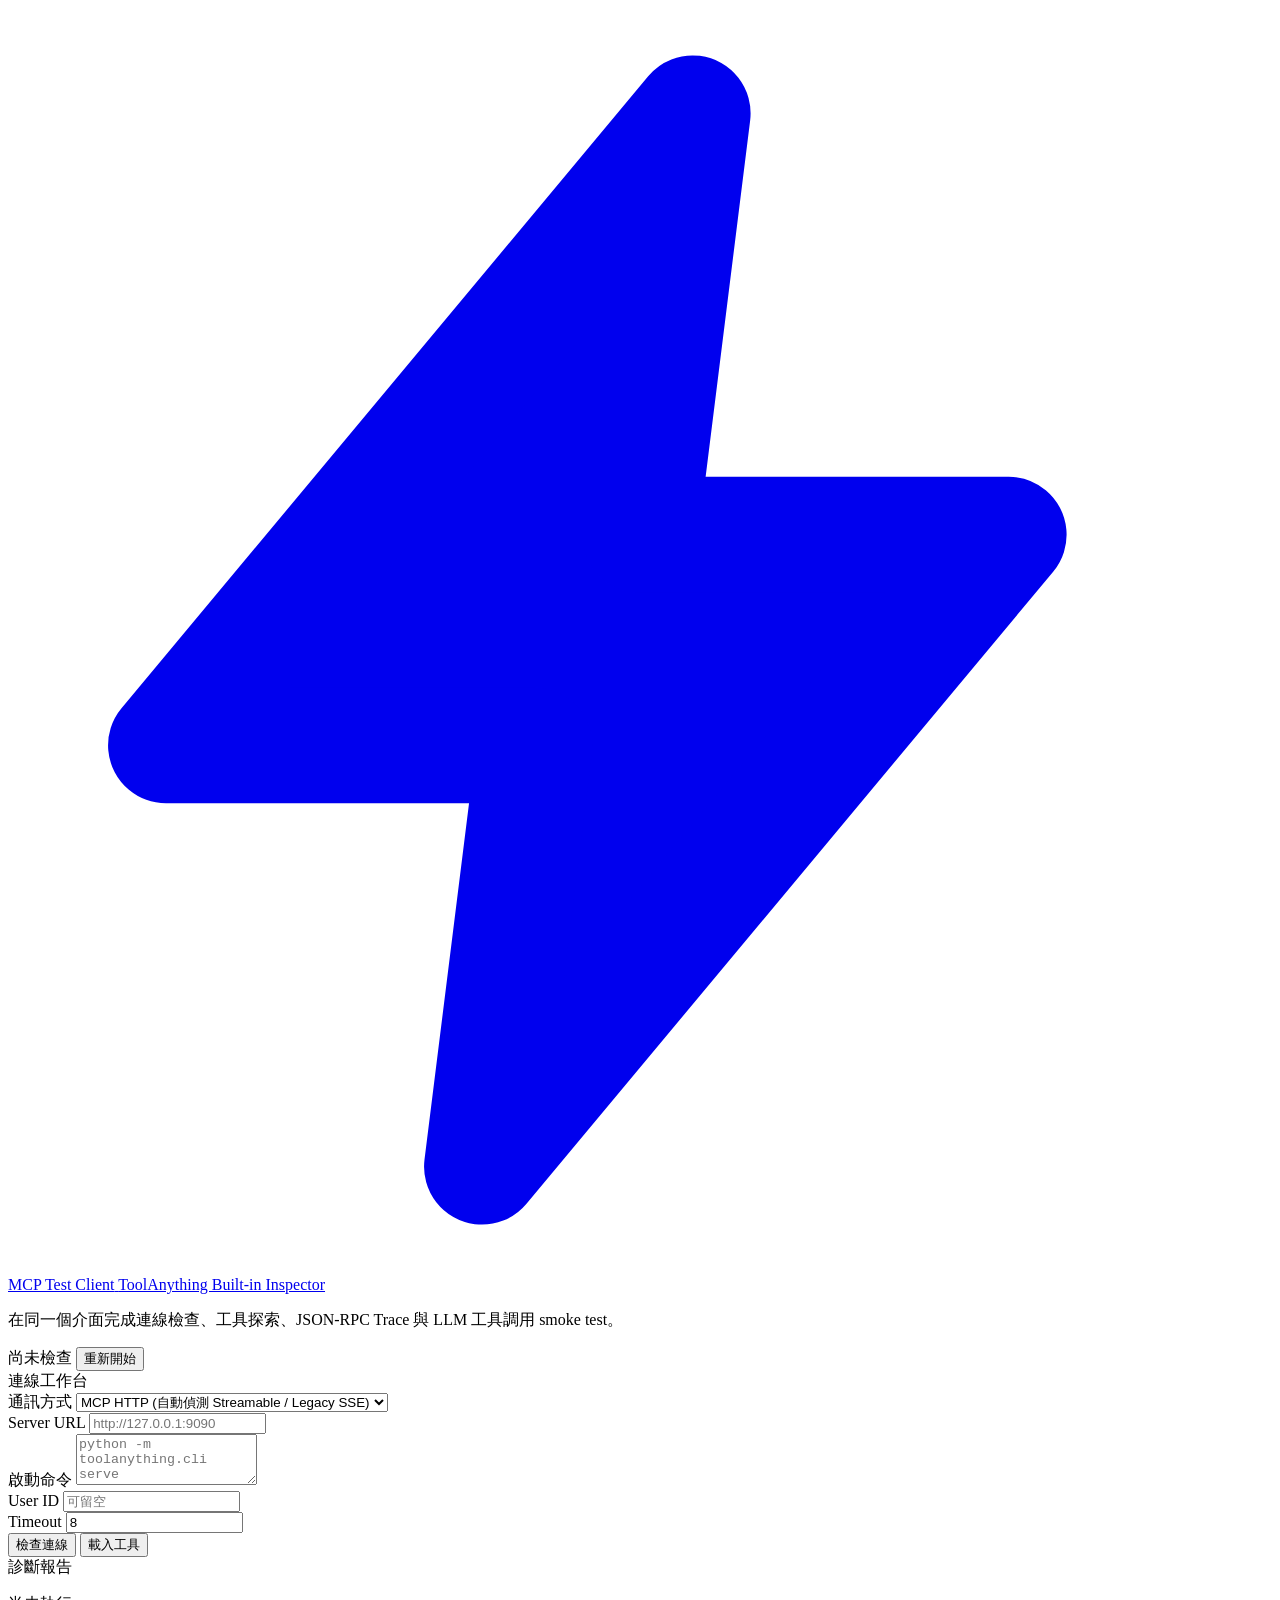
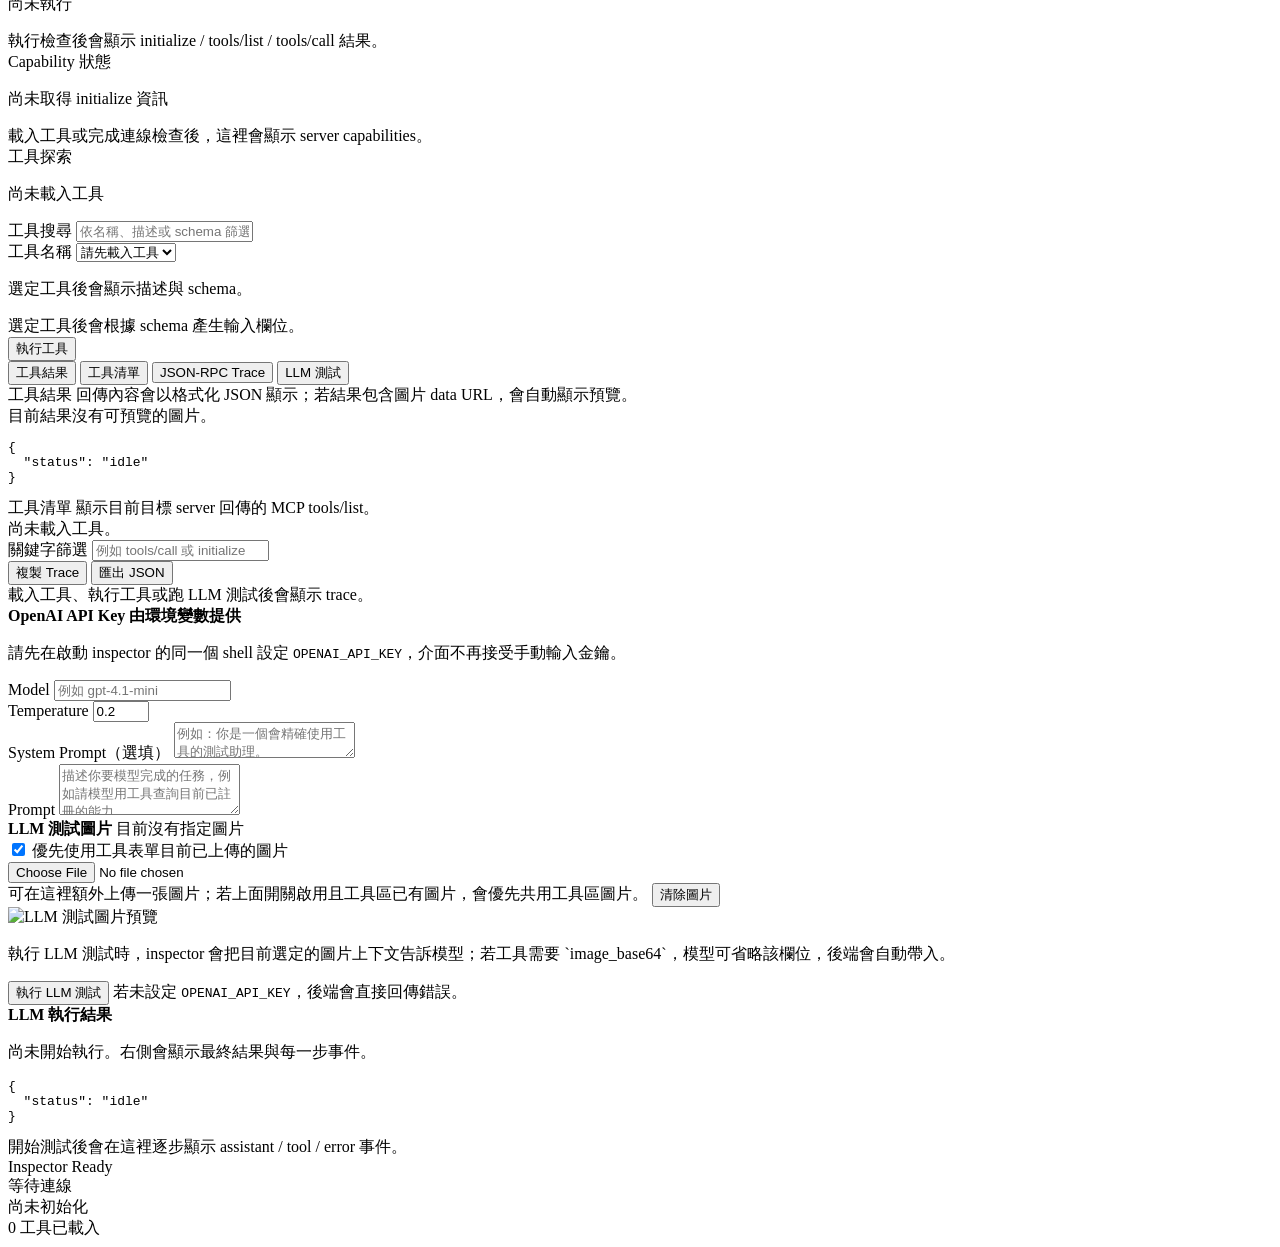
==== commit 1784ed59: "Improve inspector LLM results layout" ====
--- a/src/toolanything/inspector/static/index.html
+++ b/src/toolanything/inspector/static/index.html
@@ -123,9 +123,10 @@
         <section class="tab-panel is-active" data-panel="result">
           <div class="result-header">
             <span class="result-title">工具結果</span>
-            <span class="result-meta">回傳內容會以格式化 JSON 顯示。</span>
+            <span class="result-meta">回傳內容會以格式化 JSON 顯示；若結果包含圖片 data URL，會自動顯示預覽。</span>
           </div>
           <div class="result-body">
+            <div id="resultPreview" class="result-preview empty-state">目前結果沒有可預覽的圖片。</div>
             <pre id="resultViewer" class="code-block">{
   "status": "idle"
 }</pre>
@@ -155,8 +156,8 @@
         </section>
 
         <section class="tab-panel" data-panel="llm">
-          <div class="llm-panel">
-            <div class="llm-config">
+          <div class="llm-panel llm-grid">
+            <section class="llm-config llm-column">
               <div class="llm-env-notice">
                 <strong>OpenAI API Key 由環境變數提供</strong>
                 <p>請先在啟動 inspector 的同一個 shell 設定 <code>OPENAI_API_KEY</code>，介面不再接受手動輸入金鑰。</p>
@@ -179,12 +180,42 @@
                 <label class="field-label" for="userPrompt">Prompt</label>
                 <textarea id="userPrompt" class="field-textarea" rows="3" placeholder="描述你要模型完成的任務，例如請模型用工具查詢目前已註冊的能力。"></textarea>
               </div>
+              <div class="llm-image-card">
+                <div class="llm-image-head">
+                  <strong>LLM 測試圖片</strong>
+                  <span id="llmImageSourceLabel" class="llm-image-source">目前沒有指定圖片</span>
+                </div>
+                <label class="checkbox-row" for="useToolImageForLlm">
+                  <input id="useToolImageForLlm" type="checkbox" checked />
+                  <span>優先使用工具表單目前已上傳的圖片</span>
+                </label>
+                <div class="schema-image-upload llm-image-upload">
+                  <input id="llmImageFile" class="schema-file-input" type="file" accept="image/*" />
+                  <div class="schema-upload-meta">
+                    <span id="llmImageUploadText" class="schema-upload-text">可在這裡額外上傳一張圖片；若上面開關啟用且工具區已有圖片，會優先共用工具區圖片。</span>
+                    <button id="clearLlmImageButton" class="btn btn-ghost btn-sm hidden" type="button">清除圖片</button>
+                  </div>
+                  <img id="llmImagePreview" class="schema-image-preview hidden" alt="LLM 測試圖片預覽" />
+                </div>
+                <p class="llm-hint llm-hint-block">執行 LLM 測試時，inspector 會把目前選定的圖片上下文告訴模型；若工具需要 `image_base64`，模型可省略該欄位，後端會自動帶入。</p>
+              </div>
               <div class="llm-actions">
                 <button id="runLlmButton" type="button" class="btn btn-primary">執行 LLM 測試</button>
                 <span class="llm-hint">若未設定 <code>OPENAI_API_KEY</code>，後端會直接回傳錯誤。</span>
               </div>
-            </div>
-            <div id="llmTimeline" class="llm-timeline empty-state">開始測試後會在這裡逐步顯示 assistant / tool 事件。</div>
+            </section>
+            <section class="llm-output llm-column">
+              <div class="llm-output-header">
+                <div>
+                  <strong>LLM 執行結果</strong>
+                  <p id="llmStatusText" class="llm-output-copy">尚未開始執行。右側會顯示最終結果與每一步事件。</p>
+                </div>
+              </div>
+              <pre id="llmResultViewer" class="code-block llm-result-viewer">{
+  "status": "idle"
+}</pre>
+              <div id="llmTimeline" class="llm-timeline empty-state">開始測試後會在這裡逐步顯示 assistant / tool / error 事件。</div>
+            </section>
           </div>
         </section>
       </section>
